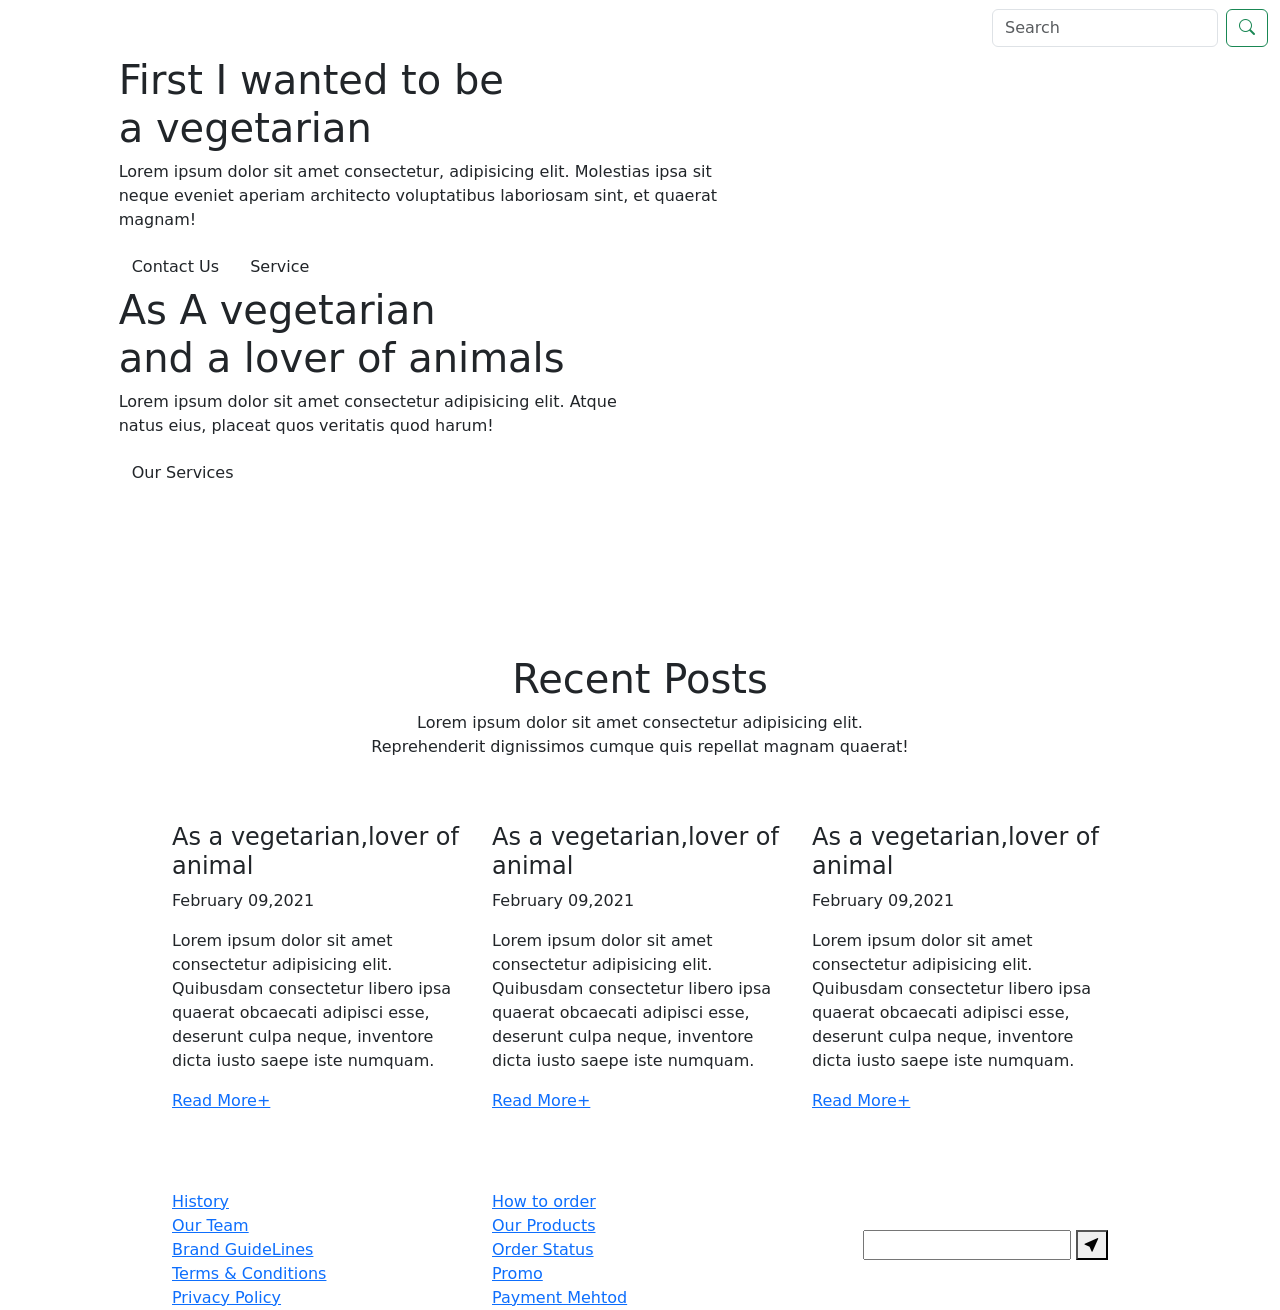
==== index.html @ 31cd3a76 "add initial files" ====
<!doctype html>
<html lang="en">
  <head>

    <!-- meta info -->
    <meta charset="utf-8">
    <meta name="viewport" content="width=device-width, initial-scale=1">

<!-- 
    title -->
    <title>Pat Mates</title>

    <!-- bootstrap cdn -->
    <link href="https://cdn.jsdelivr.net/npm/bootstrap@5.3.8/dist/css/bootstrap.min.css" rel="stylesheet" integrity="sha384-sRIl4kxILFvY47J16cr9ZwB07vP4J8+LH7qKQnuqkuIAvNWLzeN8tE5YBujZqJLB" crossorigin="anonymous">
    
    <!-- favicon -->
    
    <link rel="icon" type="image/png" href="Images/favicon/favicon-96x96.png" sizes="96x96" />
    <link rel="icon" type="image/svg+xml" href="Images/favicon/favicon.svg" />
    <link rel="shortcut icon" href="Images/favicon/favicon.ico" />
    <link rel="apple-touch-icon" sizes="180x180" href="Images/favicon/apple-touch-icon.png" />
    <link rel="manifest" href="Images/favicon/site.webmanifest" />
    <!-- bootstrap icon cdn -->
     <link rel="stylesheet" href="https://cdn.jsdelivr.net/npm/bootstrap-icons@1.13.1/font/bootstrap-icons.min.css">

    <!-- css link -->
    <link rel="stylesheet" href="../boot_project3/CSS/style.css">
  </head>
  <body>
    <nav class="navbar navbar-expand-lg navbar-dark" id="top_nav">
      <div class="container-fluid">
        <a class="navbar-brand" href="#">
          <img src="/Bootstrap/boot_project3/Images/FullLogo_Transparent_NoBuffer.png" style="width: 120px;" alt="" class="img-fluid" >
         </a>
      <button class="navbar-toggler" type="button" data-bs-toggle="collapse" data-bs-target="#navbarSupportedContent" aria-controls="navbarSupportedContent" aria-expanded="false" aria-label="Toggle navigation">
        <span class="navbar-toggler-icon"></span>
      </button>
      <div class="collapse navbar-collapse" id="navbarSupportedContent">
        <ul class="navbar-nav me-auto mb-2 mb-lg-0">
          <li class="nav-item">
            <a class="nav-link active" aria-current="page" href="#">Home</a>
          </li>
          <li class="nav-item">
            <a class="nav-link" href="#">About</a>
          </li>
          <li class="nav-item">
            <a class="nav-link" href="#">Services</a>
          </li>
          <li class="nav-item">
            <a class="nav-link" href="#">Contact</a>
          </li>
       
        </ul>
          <form class="d-flex" role="search" id="searchform">
            <input class="form-control me-2" type="search" placeholder="Search" aria-label="Search" id="searchbox"/>
            <button class="btn btn-outline-success" type="submit" id="searchbtn">
              <i class="bi bi-search"></i>
            </button>
          </form>
      </div>
    </div>
  </nav>

  <!-- container-fluid -->

  <div class="container-fluid">
    <div class="row  justify-content-center " id="banner">
      <div class="col-md-6 col-11" id="bannertext">

        <h1>First I wanted to be <br>
          a vegetarian</h1>
        <p>Lorem ipsum dolor sit amet consectetur, adipisicing elit. Molestias ipsa sit neque eveniet aperiam architecto voluptatibus laboriosam sint, et quaerat magnam!</p>
        <button type="button" class="btn" id="banner-btn-1">Contact Us</button>
        <button type="button" class="btn" id="banner-btn-2">Service</button>


      </div>
      <div class="col-md-4">
        <img src="/Bootstrap/boot_project3/Images/img5.png" alt="" class="img-fluid" id="bannerimg">
      </div>
    </div>

    <div class="row justify-content-center">
      <div class="col-md-5 col-11" id="service-text">
        <h1>As A vegetarian <br> and a lover of animals</h1>
        <p>Lorem ipsum dolor sit amet consectetur adipisicing elit. Atque natus eius, placeat quos veritatis quod harum!</p>
        <button type="button" class="btn" id="service-btn">Our Services</button>
      </div>
      <div class="col-md-5" id="service-img">
        <img src="/Bootstrap/boot_project3/Images/img1.png" alt="" class="img-fluid">
      </div>
    </div>

    <!-- counter section -->

    <div class="row justify-content-center" id="counter-section">
      <div class="col-md-3 text-center text-white mt-5 mb-3 counter-icon">
        <i class="bi bi-chat-heart"></i>
        <h3>
          +34793 <br>
          Happy Clients
        </h3>
      </div>
      <div class="col-md-3 text-center text-white mt-5 mb-3 counter-icon">
        <i class="bi bi-building">
        </i>
         <h3>+45382 <br>
            Departments
            </h3>
      </div>
      <div class="col-md-3 text-center text-white mt-5 mb-3 counter-icon">
        <i class="bi bi-eyedropper"></i>

        <h3>
          +54762 <br>
          Vaccinations
        </h3>
      </div>
    </div>

    <!-- blog -->
     <div class="row justify-content-center" id="blog" >
      <div class="col-12 text-center">
        <h1 id="blog-title">Recent Posts</h1>
        <p id="blog-p">Lorem ipsum dolor sit amet consectetur adipisicing elit. <br> Reprehenderit dignissimos cumque quis repellat magnam quaerat!</p>
      </div>

      <div class="col-md-3 col-11 mt-4">
        <img src="/Bootstrap/boot_project3/Images/img2.png" alt="" class="img-fluid">

        <div class="article-detail">
          <h4 class="article-title">As a vegetarian,lover of animal</h4>
          <p class="article-date">February 09,2021</p>
          <p class="article-desc">Lorem ipsum dolor sit amet consectetur adipisicing elit. Quibusdam consectetur libero ipsa quaerat obcaecati adipisci esse, deserunt culpa neque, inventore dicta iusto saepe iste numquam.</p>
          <p><a href="" class="article-link">Read More+</a></p>
        </div>
      </div>
      <div class="col-md-3 col-11 mt-4">
        <img src="/Bootstrap/boot_project3/Images/img3.png" alt="" class="img-fluid">

        <div class="article-detail">
          <h4 class="article-title">As a vegetarian,lover of animal</h4>
          <p class="article-date">February 09,2021</p>
          <p class="article-desc">Lorem ipsum dolor sit amet consectetur adipisicing elit. Quibusdam consectetur libero ipsa quaerat obcaecati adipisci esse, deserunt culpa neque, inventore dicta iusto saepe iste numquam.</p>
          <p><a href="" class="article-link">Read More+</a></p>
        </div>
      </div>
      <div class="col-md-3 col-11 mt-4">
        <img src="/Bootstrap/boot_project3/Images/img2.png" alt="" class="img-fluid">
        <div class="article-detail">
          <h4 class="article-title">As a vegetarian,lover of animal</h4>
          <p class="article-date">February 09,2021</p>
          <p class="article-desc">Lorem ipsum dolor sit amet consectetur adipisicing elit. Quibusdam consectetur libero ipsa quaerat obcaecati adipisci esse, deserunt culpa neque, inventore dicta iusto saepe iste numquam.</p>
          <p><a href="" class="article-link">Read More+</a></p>
        </div>
      </div>
     </div>

     <!-- footer -->

     <div class="row justify-content-center text-white" id="footer">
      <div class="col-md-3 mt-4">
        <h4>About Us</h4>
        <a href="">History</a><br>
        <a href="">Our Team</a><br>
        <a href="">Brand GuideLines</a><br>
        <a href="">Terms & Conditions</a><br>
        <a href="">Privacy Policy</a><br>
      </div>
      <div class="col-md-2 mt-4">
         <h4>Services</h4>
        <a href="">How to order</a><br>
        <a href="">Our Products</a><br>
        <a href="">Order Status</a><br>
        <a href="">Promo</a><br>
        <a href="">Payment Mehtod</a><br>
      </div>
      <div class="col-md-4 text-end margin mt-4">
        <h4>Title Here</h4>
        <p>Lorem ipsum dolor sit amet.</p>
        <form action="" id="footer-form">
          <input type="text" name="" id="footer-search-box">
          <button type="submit" id="footer-search-submit"><i class="bi bi-cursor-fill"></i></button>
        </form>
        <i class="bi bi-instagram social-icon"></i>
        <i class="bi bi-facebook social-icon"></i>
        <i class="bi bi-whatsapp social-icon"></i>
        <i class="bi bi-twitter social-icon"></i>
      </div>
     </div>


    <!-- container fluid  -->
  </div>




















    



    <!-- script cdn -->
    <script src="https://cdn.jsdelivr.net/npm/bootstrap@5.3.8/dist/js/bootstrap.bundle.min.js" integrity="sha384-FKyoEForCGlyvwx9Hj09JcYn3nv7wiPVlz7YYwJrWVcXK/BmnVDxM+D2scQbITxI" crossorigin="anonymous"></script>
    
    <!-- script link -->
    <script src="../boot_project3/JavaScript/script.js"></script>
  </body>
</html>
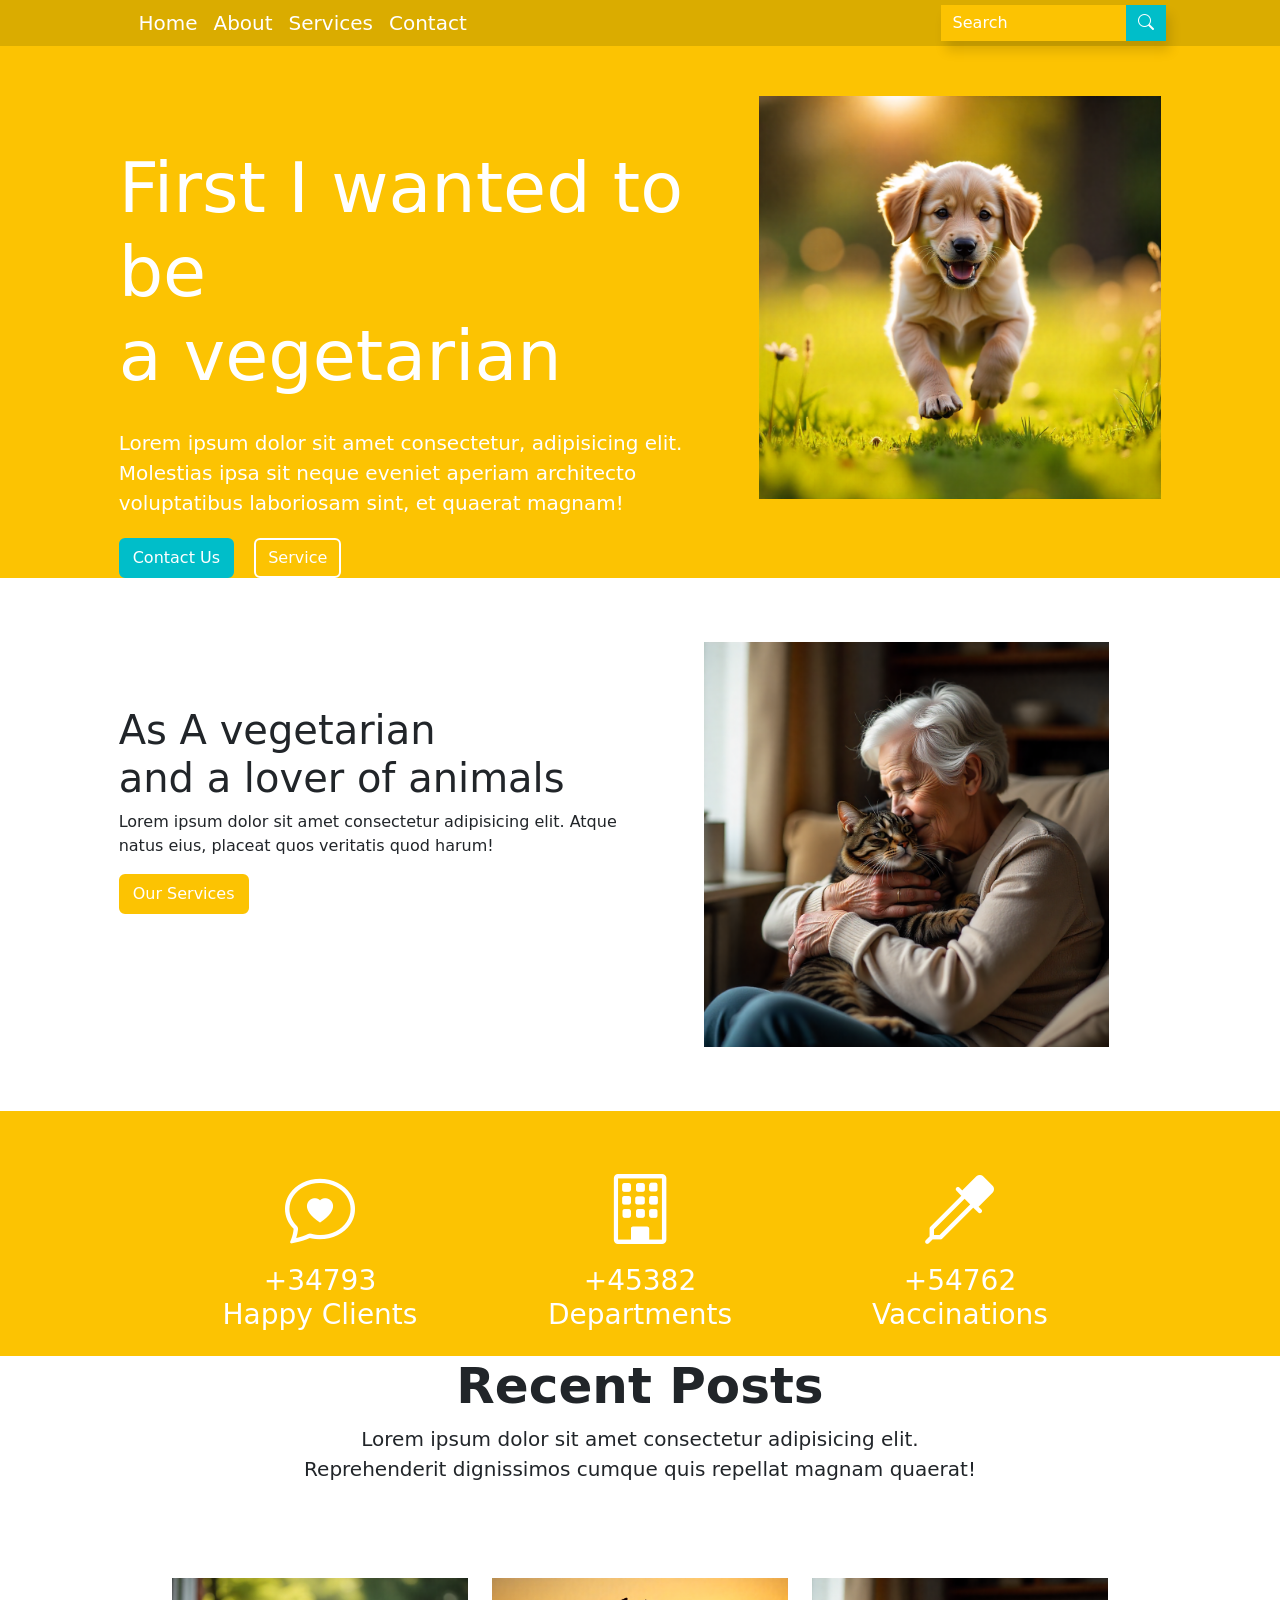
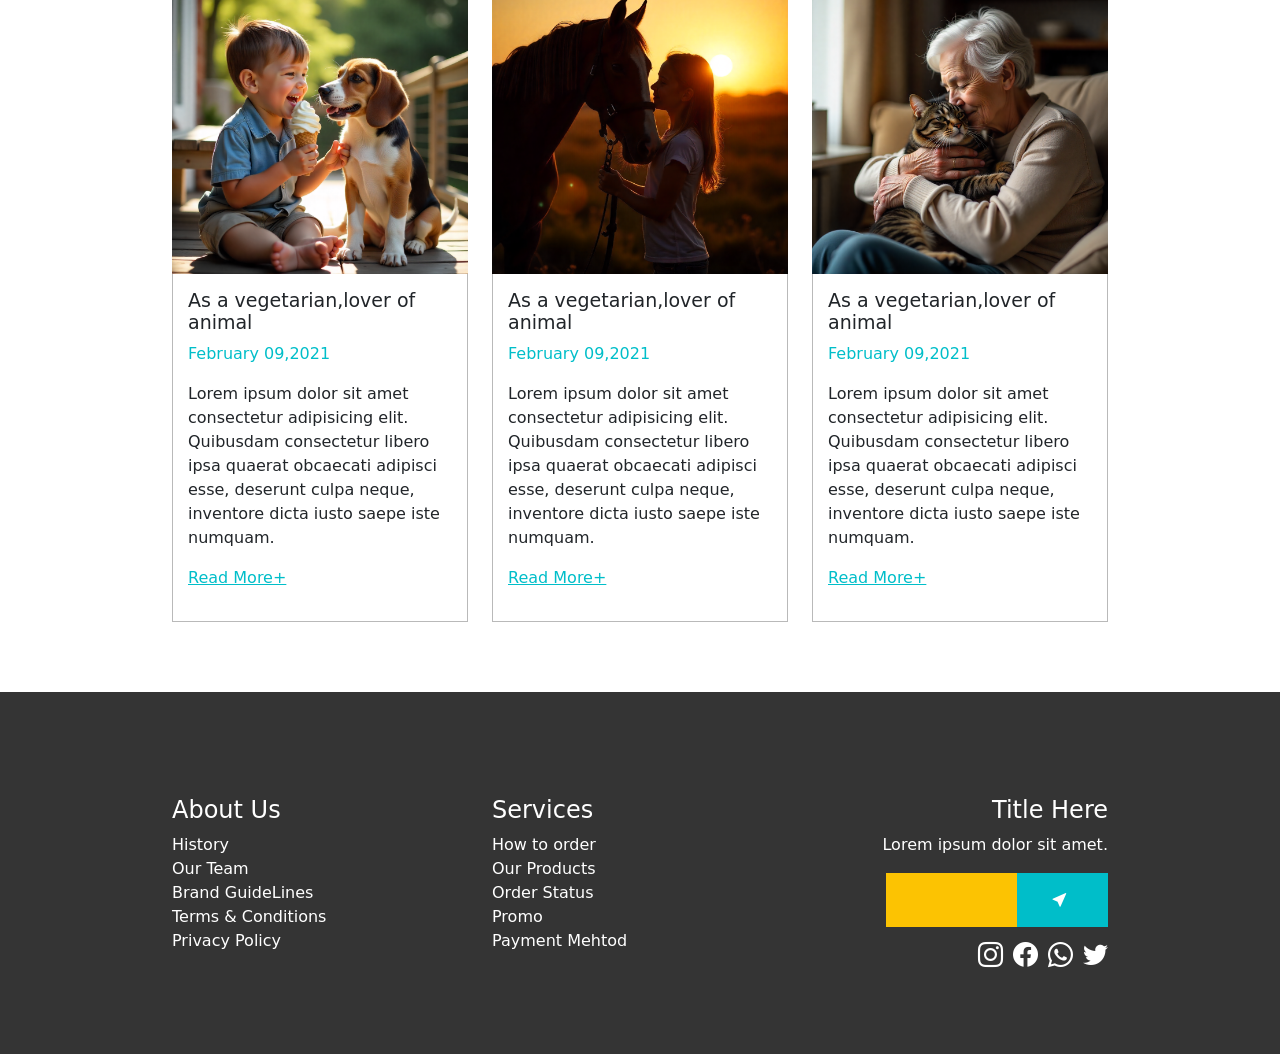
==== commit 32bb8b1c: "change img source" ====
--- a/index.html
+++ b/index.html
@@ -24,7 +24,7 @@
      <link rel="stylesheet" href="https://cdn.jsdelivr.net/npm/bootstrap-icons@1.13.1/font/bootstrap-icons.min.css">
 
     <!-- css link -->
-    <link rel="stylesheet" href="../boot_project3/CSS/style.css">
+    <link rel="stylesheet" href="./CSS/style.css">
   </head>
   <body>
     <nav class="navbar navbar-expand-lg navbar-dark" id="top_nav">
@@ -76,7 +76,7 @@
 
       </div>
       <div class="col-md-4">
-        <img src="/Bootstrap/boot_project3/Images/img5.png" alt="" class="img-fluid" id="bannerimg">
+        <img src="./Images/img5.png" alt="" class="img-fluid" id="bannerimg">
       </div>
     </div>
 
@@ -87,7 +87,7 @@
         <button type="button" class="btn" id="service-btn">Our Services</button>
       </div>
       <div class="col-md-5" id="service-img">
-        <img src="/Bootstrap/boot_project3/Images/img1.png" alt="" class="img-fluid">
+        <img src="./Images/img1.png" alt="" class="img-fluid">
       </div>
     </div>
 
@@ -126,7 +126,7 @@
       </div>
 
       <div class="col-md-3 col-11 mt-4">
-        <img src="/Bootstrap/boot_project3/Images/img2.png" alt="" class="img-fluid">
+        <img src="./Images/img2.png" alt="" class="img-fluid">
 
         <div class="article-detail">
           <h4 class="article-title">As a vegetarian,lover of animal</h4>
@@ -136,7 +136,7 @@
         </div>
       </div>
       <div class="col-md-3 col-11 mt-4">
-        <img src="/Bootstrap/boot_project3/Images/img3.png" alt="" class="img-fluid">
+        <img src="./Images/img3.png" alt="" class="img-fluid">
 
         <div class="article-detail">
           <h4 class="article-title">As a vegetarian,lover of animal</h4>
@@ -146,7 +146,7 @@
         </div>
       </div>
       <div class="col-md-3 col-11 mt-4">
-        <img src="/Bootstrap/boot_project3/Images/img2.png" alt="" class="img-fluid">
+        <img src="./Images/img1.png" alt="" class="img-fluid">
         <div class="article-detail">
           <h4 class="article-title">As a vegetarian,lover of animal</h4>
           <p class="article-date">February 09,2021</p>
--- a/CSS/style.css
+++ b/CSS/style.css
@@ -0,0 +1,324 @@
+/* navbar */
+
+*{
+    margin: 0;
+    padding: 0;
+}
+
+#top_nav{
+    background-color: #daac00;
+    padding: 0 8%;
+    
+}
+
+.navbar-dark, .navbar[data-bs-theme=dark] {
+    --bs-navbar-color: rgba(255, 255, 255);
+    font-size: 20px;
+    padding-left: 25px;
+}
+
+#searchbox::placeholder{
+    color: white;
+}
+
+#searchbox{
+    background-color: #fcc302;
+    color: white;
+    border: 0px;
+    border-radius: 0;
+    position: relative;
+    left: 47px;
+    box-shadow: 5px 10px 11px 0px #00000021;
+}
+
+#searchbtn{
+    position: relative;
+    z-index: 99;
+    background-color: #00bec9;
+    color: white;
+    border: 0;
+    border-radius: 0;
+
+
+
+}
+
+#bannerimg{
+    margin-bottom: 70px;
+    margin-top: 50px;
+}
+
+@media only screen and (max-width: 820px){
+
+    #searchform{
+        margin-top: 20px;
+        margin-bottom: 30px;
+        position: relative;
+        left: -50px;
+    }
+}
+/* 
+banner */
+
+#banner{
+    background-color: #fcc302;
+
+}
+
+#bannertext h1{
+
+    color: white;
+    font-size: 70px;
+    margin-top: 100px;
+
+
+}
+
+#bannertext p{
+    color: white;
+    font-size: 20px;
+    margin-top: 30px;
+    margin-bottom: 20px;
+}
+#banner-btn-1{
+    background-color: #00bec9;
+    border: 2px solid #00bec9;
+    color: white;
+}
+
+#banner-btn-2{
+    color: white;
+    border: 2px solid white;
+    margin-left: 15px;
+}
+
+/* media queies for hero section */
+
+@media only screen and (min-width:900px) and (max-width:1100px){
+    
+    #bannerimg {
+        
+        margin-top: 60px;
+}
+    
+    
+    #bannertext h1{
+
+    
+        font-size: 50px;
+    
+
+}
+    .col-md-4 {
+       
+        margin-top: 50px;
+    }
+    .col-md-6 {
+
+        margin-bottom: 30px;
+    }
+}
+@media only screen and (min-width:800px) and (max-width:950px) {
+
+    #bannerimg {
+        
+        margin-top: 120px;
+}
+    #bannertext h1{
+
+    
+        font-size: 40px;
+
+}
+    #banner-btn-1{
+        margin-bottom: 20px;
+    }
+    #banner-btn-2{
+        margin-bottom: 20px;
+    }
+}
+
+@media only screen and (min-width:700px) and (max-width:799px) {
+
+    #bannertext h1{
+
+    
+        font-size: 35px;
+
+}
+.col-md-4 {
+       
+        margin-top: 110px;
+    }
+
+}
+
+/* responsive design for mobile
+     */
+
+@media only screen and (max-width: 500px){
+
+    #bannertext h1 {
+        
+        font-size: 30px;
+        margin-top: 30px;
+    }
+    #banner-btn-1{
+        margin-bottom: 20px;
+    }
+    #banner-btn-2{
+        margin-bottom: 20px;
+    }
+}
+
+/* service section */
+
+#service-text{
+    padding-top: 10%;
+    padding-bottom: 10%;
+}
+
+#service-btn{
+
+    color: white;
+    background-color: #fcc302;
+    border: 2px solid #fcc302;
+}
+
+#service-img{
+    padding: 5%;
+}
+
+/* counter */
+
+#counter-section{
+    background-color: #fcc302;
+}
+
+.counter-icon{
+    font-size: 70px;
+}
+
+/* blog */
+
+#blog{
+    padding-bottom: 70px;
+    padding-bottom: 70px;
+}
+
+#blog-title{
+    font-size: 50px;
+    font-weight: bolder;
+}
+
+#blog-p{
+    font-size: 20px;
+    margin-bottom: 70px;
+}
+
+.article-detail{
+    padding: 15PX;
+    border: 1px solid rgba(185, 185, 185);
+    border-top: 0;
+}
+
+.article-date, .article-link{
+    color: #00bec9;
+}
+
+/* footer */
+
+#footer{
+
+    background-color: #343434;
+    padding-top: 80px;
+    padding-bottom: 80px;
+
+}
+
+#footer a{
+    color: white;
+    text-decoration: none;
+}
+
+#footer-form{
+    margin-top: 10px;
+    margin-bottom: 10px;
+}
+
+#footer-search-box{
+    background-color: #fcc302;
+    color: white;
+    border: 0;
+    padding: 15px;
+    width: 100%;
+    max-width: 250px;
+    position: relative;
+    left: 10px;
+
+}
+#footer-search-submit{
+    
+    background-color: #00bec9;
+    color: white;
+    border: 0;
+    padding: 15px 40px;
+    border-radius: 0;
+}
+
+.social-icon{
+    font-size: 25px;
+    padding-left: 5px;
+}
+
+/* responsive footer */
+
+@media only screen and (min-width:1024px){
+    #footer-search-box{
+        max-width: 150px;
+    }
+
+}
+@media only screen and (min-width:820px){
+    #footer-search-box{
+        max-width: 145px;
+    }
+
+}
+@media only screen and (min-width:768px){
+    #footer-search-box{
+        max-width: 131px;
+    }
+    .margin{
+        margin: 0;
+
+    }
+    .article-title{
+        font-size: 19px;
+    }
+    
+}
+@media only screen and (max-width:500px){
+
+    .margin{
+        padding-left: 0;
+        margin-left: 25px;
+
+    }
+    .text-end {
+    text-align: left !important;
+}
+    #footer{
+        padding-bottom: 30px;
+        padding-top: 35px;
+    }
+
+}
+
+@media only screen and (min-width:1300px){
+
+    #footer-search-box{
+        max-width: 250px;
+    }
+
+}
